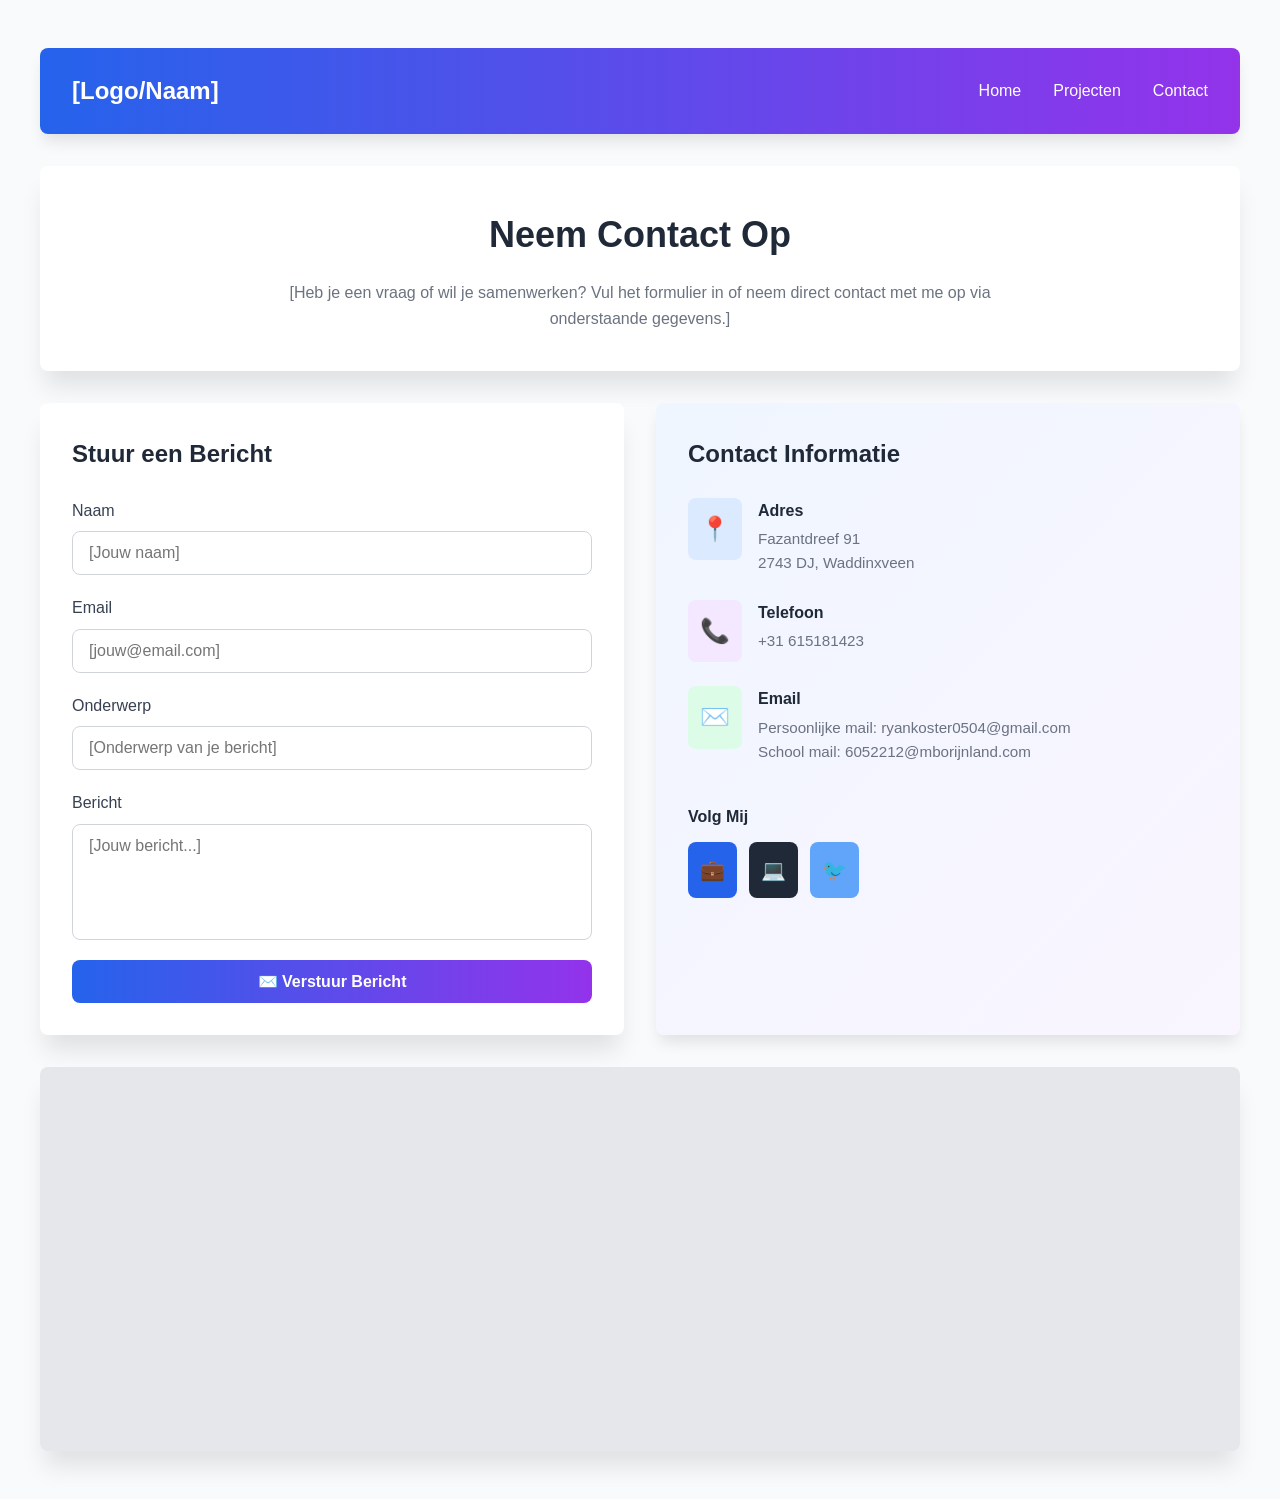
==== Portfolio/contact.html @ 059523e1 "contactpagina en projectenpagina toegevoegd" ====
<!DOCTYPE html>
<html lang="nl">
<head>
    <meta charset="UTF-8">
    <meta name="viewport" content="width=device-width, initial-scale=1.0">
    <title>Contact - Portfolio</title>
    <link rel="stylesheet" href="contact.css">
</head>
<body>
    <!-- Header -->
    <header class="header">
        <nav class="nav">
            <h1 class="logo">[Logo/Naam]</h1>
            <ul class="nav-list">
                <li><a href="index.html">Home</a></li>
                <li><a href="projecten.html">Projecten</a></li>
                <li><a href="contact.html">Contact</a></li>
            </ul>
        </nav>
    </header>

    <main class="container">
        <!-- Hero Sectie -->
        <section class="page-header">
            <h2>Neem Contact Op</h2>
            <p>[Heb je een vraag of wil je samenwerken? Vul het formulier in of neem direct contact met me op via onderstaande gegevens.]</p>
        </section>

        <!-- Contact Form & Info -->
        <div class="contact-grid">
            <!-- Contact Form -->
            <div class="contact-form-container">
                <h3 class="section-title">Stuur een Bericht</h3>
                <form class="contact-form">
                    <div class="form-group">
                        <label for="naam">Naam</label>
                        <input type="text" id="naam" name="naam" placeholder="[Jouw naam]">
                    </div>
                    <div class="form-group">
                        <label for="email">Email</label>
                        <input type="email" id="email" name="email" placeholder="[jouw@email.com]">
                    </div>
                    <div class="form-group">
                        <label for="onderwerp">Onderwerp</label>
                        <input type="text" id="onderwerp" name="onderwerp" placeholder="[Onderwerp van je bericht]">
                    </div>
                    <div class="form-group">
                        <label for="bericht">Bericht</label>
                        <textarea id="bericht" name="bericht" rows="5" placeholder="[Jouw bericht...]"></textarea>
                    </div>
                    <button type="submit" class="submit-btn">
                        ✉️ Verstuur Bericht
                    </button>
                </form>
            </div>

            <!-- Contact Info -->
            <div class="contact-info">
                <h3 class="section-title">Contact Informatie</h3>
                <div class="info-cards">
                    <div class="info-card">
                        <div class="info-icon info-icon-blue">📍</div>
                        <div>
                            <h4>Adres</h4>
                            <p>Fazantdreef 91<br>2743 DJ, Waddinxveen</p>
                        </div>
                    </div>
                    <div class="info-card">
                        <div class="info-icon info-icon-purple">📞</div>
                        <div>
                            <h4>Telefoon</h4>
                            <p>+31 615181423</p>
                        </div>
                    </div>
                    <div class="info-card">
                        <div class="info-icon info-icon-green">✉️</div>
                        <div>
                            <h4>Email</h4>
                            <p>Persoonlijke mail: ryankoster0504@gmail.com <br> School mail: 6052212@mborijnland.com</p>
                        </div>
                    </div>
                    <div class="social-section">
                        <h4>Volg Mij</h4>
                        <div class="social-buttons">
                            <a href="#" class="social-btn social-linkedin">💼</a>
                            <a href="#" class="social-btn social-github">💻</a>
                            <a href="#" class="social-btn social-twitter">🐦</a>
                        </div>
                    </div>
                </div>
            </div>
        </div>

        <!-- Map Section -->
        <div class="map-container">
            
 <iframe 
  src="https://www.google.com/maps/embed?pb=!1m18!1m12!1m3!1d2454.318477556452!2d4.641169276511758!3d52.0375122719387!2m3!1f0!2f0!3f0!3m2!1i1024!2i768!4f13.1!3m3!1m2!1s0x47c5d1a260a3b3c5%3A0x607eb30c2dc3da0f!2sFazantdreef%2091%2C%202743%20DJ%20Waddinxveen!5e0!3m2!1snl!2snl!4v1772534306494!5m2!1snl!2snl"
  width="100%"
  height="385"
  style="border:0;"
  allowfullscreen=""
  loading="lazy">
</iframe>
        </div>
    </main>
</body>
</html>
---- Portfolio/contact.css ----
* {
    margin: 0;
    padding: 0;
    box-sizing: border-box;
}

body {
    font-family: -apple-system, BlinkMacSystemFont, 'Segoe UI', Roboto, 'Helvetica Neue', Arial, sans-serif;
    background-color: #f9fafb;
    color: #1f2937;
    line-height: 1.6;
    padding: 3rem 1rem;
}

.container {
    max-width: 1200px;
    margin: 0 auto;
}

/* Header Styling */
.header {
    background: linear-gradient(to right, #2563eb, #9333ea);
    color: white;
    padding: 1.5rem 2rem;
    border-radius: 0.5rem;
    margin: 0 auto 2rem;
    max-width: 1200px;
    box-shadow: 0 10px 15px -3px rgba(0, 0, 0, 0.1);
}

.nav {
    display: flex;
    justify-content: space-between;
    align-items: center;
}

.logo {
    font-size: 1.5rem;
    font-weight: bold;
    margin: 0;
}

.nav-list {
    display: flex;
    gap: 2rem;
    list-style: none;
}

.nav-list a {
    color: white;
    text-decoration: none;
    transition: opacity 0.3s;
}

.nav-list a:hover {
    text-decoration: underline;
    opacity: 0.9;
}

/* Page Header */
.page-header {
    background: white;
    border-radius: 0.5rem;
    box-shadow: 0 20px 25px -5px rgba(0, 0, 0, 0.1);
    padding: 2.5rem;
    margin-bottom: 2rem;
    text-align: center;
}

.page-header h2 {
    font-size: 2.25rem;
    font-weight: bold;
    color: #1f2937;
    margin-bottom: 1rem;
}

.page-header p {
    color: #6b7280;
    max-width: 800px;
    margin: 0 auto;
}

/* Contact Grid */
.contact-grid {
    display: grid;
    grid-template-columns: 1fr 1fr;
    gap: 2rem;
    margin-bottom: 2rem;
}

/* Contact Form */
.contact-form-container {
    background: white;
    border-radius: 0.5rem;
    box-shadow: 0 20px 25px -5px rgba(0, 0, 0, 0.1);
    padding: 2rem;
}

.section-title {
    font-size: 1.5rem;
    font-weight: bold;
    color: #1f2937;
    margin-bottom: 1.5rem;
}

.contact-form {
    display: flex;
    flex-direction: column;
    gap: 1.25rem;
}

.form-group {
    display: flex;
    flex-direction: column;
}

.form-group label {
    display: block;
    color: #374151;
    font-weight: 500;
    margin-bottom: 0.5rem;
}

.form-group input,
.form-group textarea {
    width: 100%;
    padding: 0.75rem 1rem;
    border: 1px solid #d1d5db;
    border-radius: 0.5rem;
    font-size: 1rem;
    font-family: inherit;
    transition: border-color 0.3s, box-shadow 0.3s;
}

.form-group input:focus,
.form-group textarea:focus {
    outline: none;
    border-color: #2563eb;
    box-shadow: 0 0 0 3px rgba(37, 99, 235, 0.1);
}

.form-group textarea {
    resize: none;
}

.submit-btn {
    background: linear-gradient(to right, #2563eb, #9333ea);
    color: white;
    padding: 0.75rem 1.5rem;
    border: none;
    border-radius: 0.5rem;
    font-size: 1rem;
    font-weight: 600;
    cursor: pointer;
    transition: box-shadow 0.3s;
    display: flex;
    align-items: center;
    justify-content: center;
    gap: 0.5rem;
}

.submit-btn:hover {
    box-shadow: 0 10px 15px -3px rgba(0, 0, 0, 0.3);
}

/* Contact Info */
.contact-info {
    background: linear-gradient(to bottom right, #eff6ff, #faf5ff);
    border-radius: 0.5rem;
    box-shadow: 0 10px 15px -3px rgba(0, 0, 0, 0.1);
    padding: 2rem;
}

.info-cards {
    display: flex;
    flex-direction: column;
    gap: 1.5rem;
}

.info-card {
    display: flex;
    align-items: flex-start;
    gap: 1rem;
}

.info-icon {
    padding: 0.75rem;
    border-radius: 0.5rem;
    font-size: 1.5rem;
    display: flex;
    align-items: center;
    justify-content: center;
}

.info-icon-blue {
    background-color: #dbeafe;
}

.info-icon-purple {
    background-color: #f3e8ff;
}

.info-icon-green {
    background-color: #dcfce7;
}

.info-card h4 {
    font-weight: 600;
    color: #1f2937;
    margin-bottom: 0.25rem;
}

.info-card p {
    color: #6b7280;
    font-size: 0.95rem;
}

/* Social Section */
.social-section {
    margin-top: 1rem;
}

.social-section h4 {
    font-weight: 600;
    color: #1f2937;
    margin-bottom: 0.75rem;
}

.social-buttons {
    display: flex;
    gap: 0.75rem;
}

.social-btn {
    padding: 0.75rem;
    border-radius: 0.5rem;
    text-decoration: none;
    font-size: 1.25rem;
    color: white;
    transition: transform 0.3s;
    display: flex;
    align-items: center;
    justify-content: center;
    min-width: 3rem;
}

.social-btn:hover {
    transform: translateY(-2px);
}

.social-linkedin {
    background-color: #2563eb;
}

.social-github {
    background-color: #1f2937;
}

.social-twitter {
    background-color: #60a5fa;
}

/* Map Container */
.map-container {
    background: #e5e7eb;
    border-radius: 0.5rem;
    box-shadow: 0 20px 25px -5px rgba(0, 0, 0, 0.1);
    height: 24rem;
    display: flex;
    align-items: center;
    justify-content: center;
    width: 100%;
}

.map-placeholder {
    text-align: center;
}

.map-icon {
    font-size: 4rem;
    display: block;
    margin-bottom: 1rem;
    color: #9ca3af;
}

.map-placeholder p {
    color: #6b7280;
    font-size: 1.125rem;
}

/* Responsive Design */
@media (max-width: 768px) {
    .nav {
        flex-direction: column;
        gap: 1rem;
    }
    
    .nav-list {
        gap: 1rem;
    }
    
    .contact-grid {
        grid-template-columns: 1fr;
    }
    
    .page-header h2 {
        font-size: 1.875rem;
    }
}
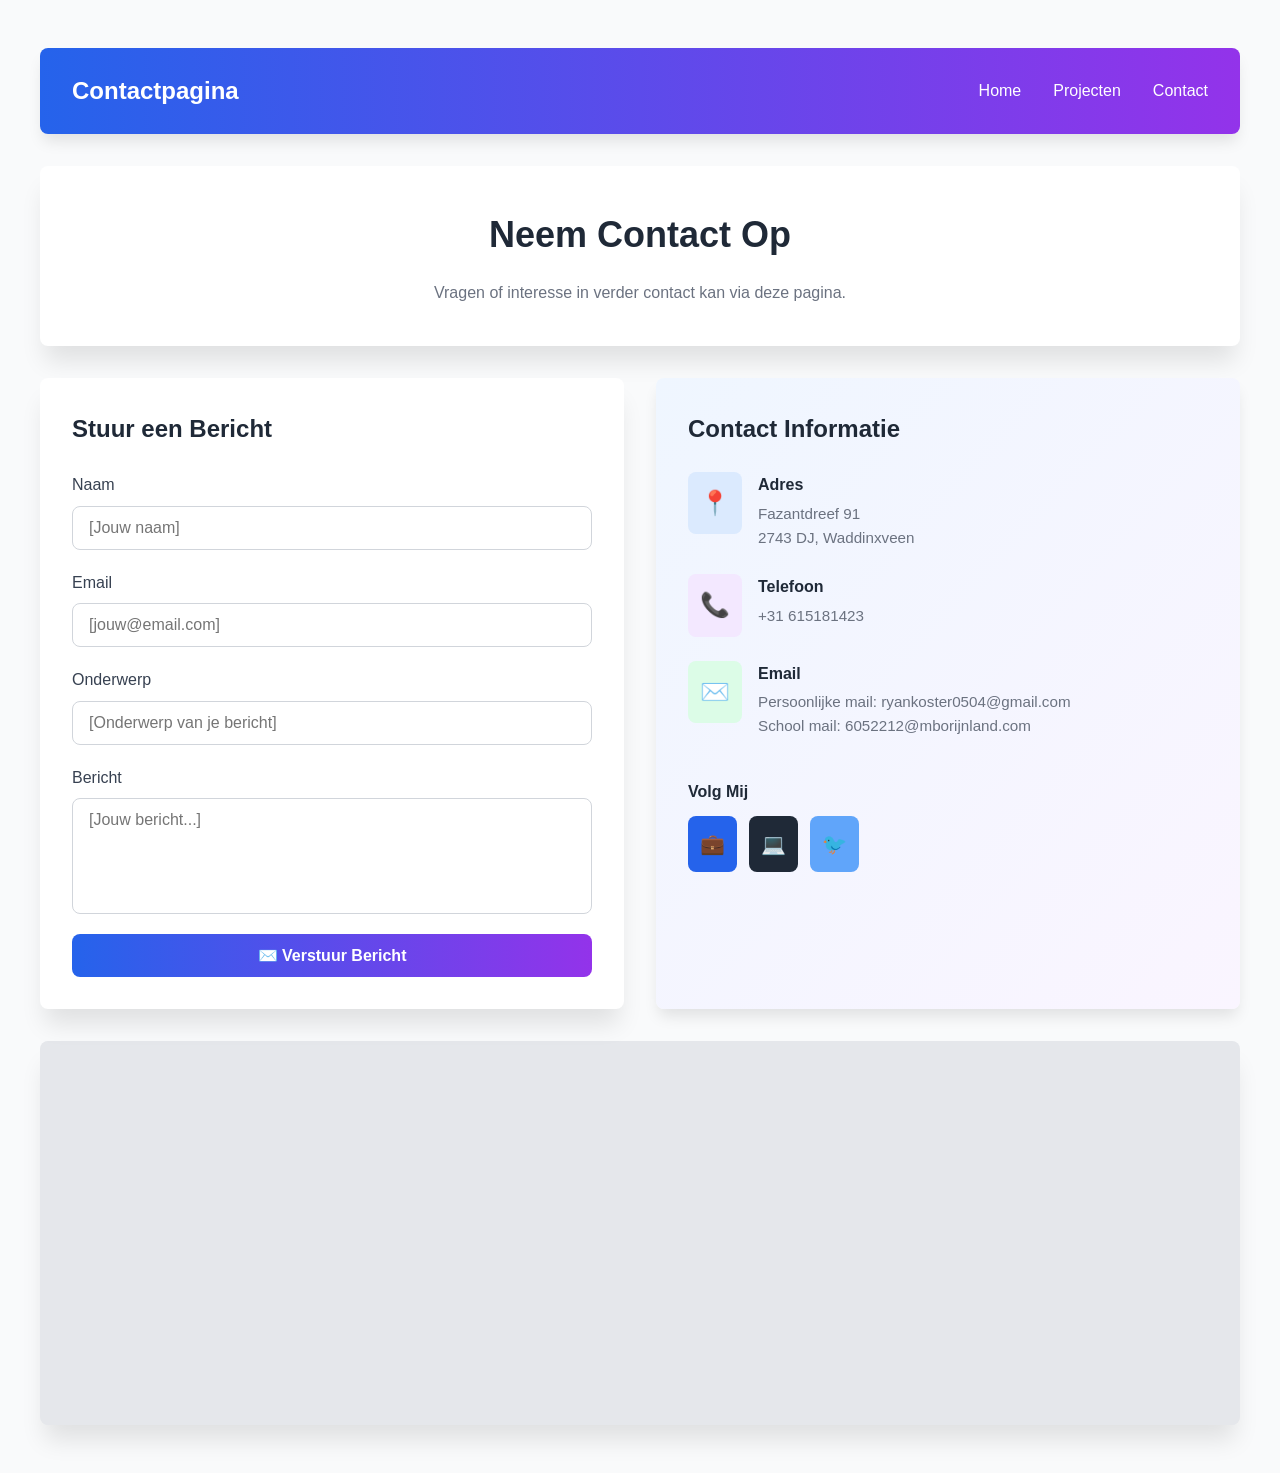
==== commit 4c4f2abb: "kleine aanpassing in contactpagina" ====
--- a/Portfolio/contact.html
+++ b/Portfolio/contact.html
@@ -10,7 +10,7 @@
     <!-- Header -->
     <header class="header">
         <nav class="nav">
-            <h1 class="logo">[Logo/Naam]</h1>
+            <h1 class="logo">Contactpagina</h1>
             <ul class="nav-list">
                 <li><a href="index.html">Home</a></li>
                 <li><a href="projecten.html">Projecten</a></li>
@@ -23,7 +23,7 @@
         <!-- Hero Sectie -->
         <section class="page-header">
             <h2>Neem Contact Op</h2>
-            <p>[Heb je een vraag of wil je samenwerken? Vul het formulier in of neem direct contact met me op via onderstaande gegevens.]</p>
+            <p>Vragen of interesse in verder contact kan via deze pagina.</p>
         </section>
 
         <!-- Contact Form & Info -->
